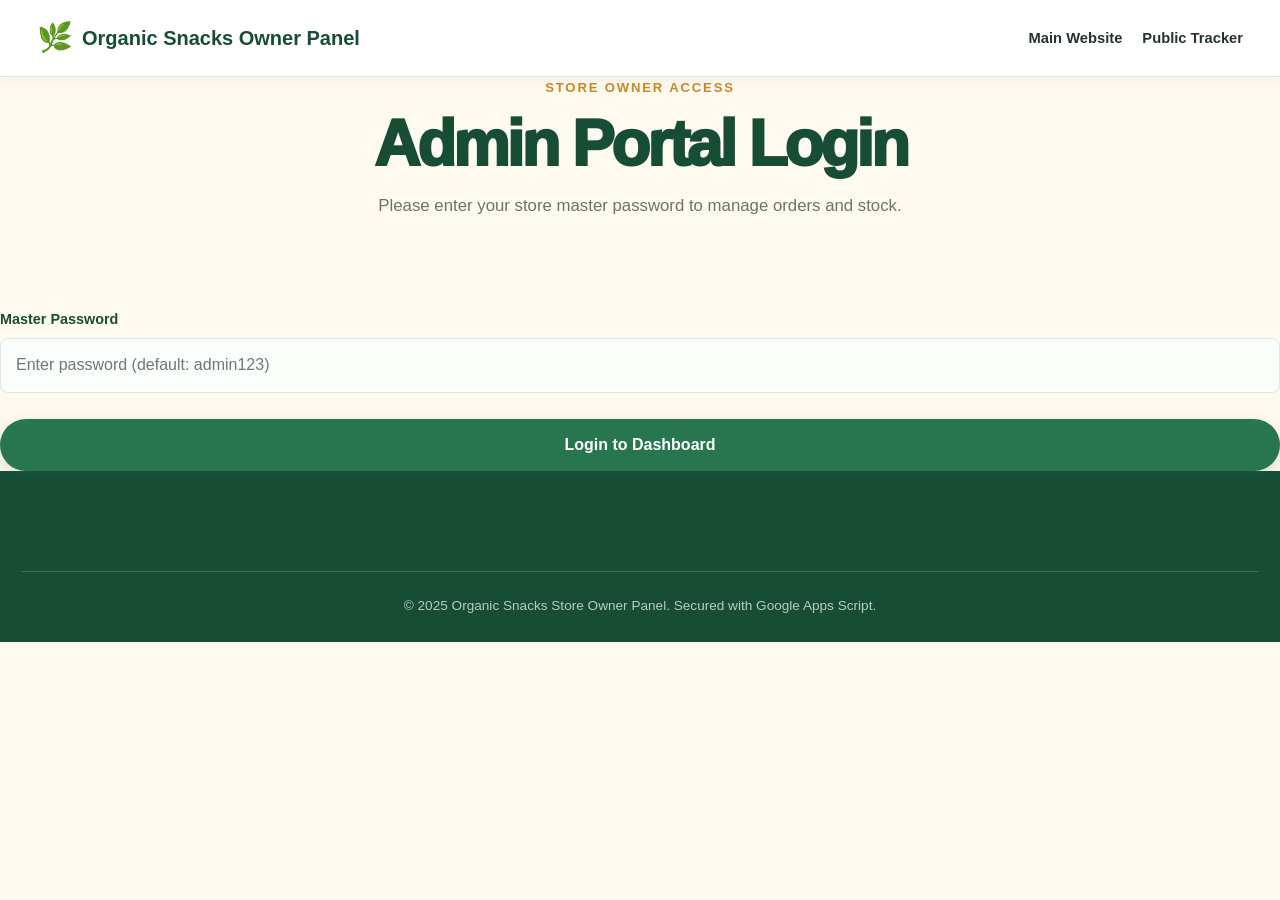
==== admin.html @ a9b4e0d1 "Create admin.html" ====
<!DOCTYPE html>
<html lang="en">

<head>
  <meta charset="UTF-8">
  <meta name="viewport" content="width=device-width, initial-scale=1.0">
  <title>Store Owner Dashboard - Organic Snacks Store</title>
  <link rel="stylesheet" href="style.css?v=6">
</head>

<body>

  <!-- HEADER -->
  <header class="site-header">
    <nav class="navbar">
      <a class="brand" href="index.html">
        <span class="brand-icon">🌿</span>
        <span>Organic Snacks Owner Panel</span>
      </a>

      <button id="menu-button" class="menu-button" type="button" aria-label="Open menu">
        ☰
      </button>

      <div id="nav-links" class="nav-links">
        <a href="index.html">Main Website</a>
        <a href="order-status.html">Public Tracker</a>
        <button id="admin-logout-button" class="clear-cart-button" style="display:none;">Logout</button>
      </div>
    </nav>
  </header>

  <main class="admin-page">

    <!-- LOGIN CARD -->
    <section id="admin-login-section" class="admin-login-card">
      <div class="cart-heading">
        <p class="eyebrow">STORE OWNER ACCESS</p>
        <h1>Admin Portal Login</h1>
        <p>Please enter your store master password to manage orders and stock.</p>
      </div>

      <p id="admin-login-message" class="product-message" aria-live="polite"></p>

      <form id="admin-login-form" class="admin-form">
        <div class="form-group">
          <label for="admin-password-input">Master Password</label>
          <input id="admin-password-input" type="password" placeholder="Enter password (default: admin123)" required>
        </div>
        <button class="primary-button checkout-submit-button" type="submit">Login to Dashboard</button>
      </form>
    </section>

    <!-- DASHBOARD PANEL (HIDDEN BY DEFAULT) -->
    <section id="admin-dashboard-section" class="admin-dashboard-container" style="display:none;">

      <!-- STATS BAR -->
      <div class="admin-stats-grid">
        <div class="stat-card">
          <span class="stat-number" id="stat-total-orders">0</span>
          <span class="stat-label">Total Orders</span>
        </div>
        <div class="stat-card">
          <span class="stat-number" id="stat-pending-payments">0</span>
          <span class="stat-label">Pending Payments</span>
        </div>
        <div class="stat-card">
          <span class="stat-number" id="stat-total-products">0</span>
          <span class="stat-label">Active Products</span>
        </div>
      </div>

      <!-- DASHBOARD TABS -->
      <div class="admin-tab-bar">
        <button id="tab-orders-btn" class="admin-tab-btn active">📦 Order Management</button>
        <button id="tab-inventory-btn" class="admin-tab-btn">🧈 Inventory & Stock</button>
      </div>

      <!-- ORDERS TAB CONTENT -->
      <div id="tab-orders-content" class="admin-tab-content">
        <div class="admin-table-header">
          <h2>Customer Orders Folder</h2>
          <button id="refresh-orders-btn" class="secondary-button">🔄 Refresh Data</button>
        </div>

        <p id="admin-orders-message" class="product-message"></p>

        <div class="admin-table-wrapper">
          <table class="admin-table">
            <thead>
              <tr>
                <th>Date / Order ID</th>
                <th>Customer & Address</th>
                <th>Items Ordered</th>
                <th>Total</th>
                <th>Payment Status</th>
                <th>Order Status</th>
                <th>Tracking #</th>
                <th>Action</th>
              </tr>
            </thead>
            <tbody id="admin-orders-tbody">
              <!-- Order rows populated by admin.js -->
            </tbody>
          </table>
        </div>
      </div>

      <!-- INVENTORY TAB CONTENT -->
      <div id="tab-inventory-content" class="admin-tab-content" style="display:none;">
        <div class="admin-table-header">
          <h2>Product Inventory Stock Control</h2>
        </div>

        <p id="admin-stock-message" class="product-message"></p>

        <div class="admin-table-wrapper">
          <table class="admin-table">
            <thead>
              <tr>
                <th>ID</th>
                <th>Product Name</th>
                <th>Category</th>
                <th>Price</th>
                <th>Fat / Oil Used</th>
                <th>Current Stock</th>
                <th>Update Stock</th>
              </tr>
            </thead>
            <tbody id="admin-stock-tbody">
              <!-- Stock rows populated by admin.js -->
            </tbody>
          </table>
        </div>
      </div>

    </section>

  </main>

  <footer class="site-footer">
    <div class="footer-bottom">
      <p>© 2025 Organic Snacks Store Owner Panel. Secured with Google Apps Script.</p>
    </div>
  </footer>

  <script src="admin.js?v=1"></script>
</body>

</html>
---- style.css ----
/* ==================================================
   ORGANIC SNACKS STORE
   Main Website Styles
================================================== */


/* ==================================================
   1. DESIGN VARIABLES
================================================== */

:root {
  --green-dark: #174d35;
  --green: #28764f;
  --green-medium: #4f956d;
  --green-light: #eaf6ee;

  --cream: #fffaf0;
  --cream-dark: #f4ead8;

  --brown: #654321;
  --gold: #c68a27;
  --gold-light: #fff4d6;

  --text: #26332b;
  --muted: #68756d;

  --white: #ffffff;
  --black: #17221b;

  --red: #a83e32;
  --red-light: #fff0ee;

  --border: #dce7df;
  --shadow: 0 10px 30px rgba(25, 70, 45, 0.09);

  --radius-small: 8px;
  --radius-medium: 14px;
  --radius-large: 22px;
}


/* ==================================================
   2. RESET AND BASIC STYLES
================================================== */

* {
  box-sizing: border-box;
}

html {
  scroll-behavior: smooth;
}

body {
  margin: 0;
  color: var(--text);
  background: var(--cream);
  font-family: Arial, Helvetica, sans-serif;
  line-height: 1.65;
}

img {
  display: block;
  max-width: 100%;
}

a {
  color: var(--green);
  text-decoration: none;
}

a:hover {
  color: var(--green-dark);
  text-decoration: underline;
}

button,
input,
select {
  font: inherit;
}

button {
  cursor: pointer;
}


/* ==================================================
   3. HEADER AND NAVIGATION
================================================== */

.site-header {
  position: sticky;
  top: 0;
  z-index: 1000;
  background: var(--white);
  border-bottom: 1px solid var(--border);
  box-shadow: 0 3px 15px rgba(25, 70, 45, 0.06);
}

.navbar {
  display: flex;
  align-items: center;
  justify-content: space-between;
  gap: 25px;

  max-width: 1250px;
  min-height: 76px;
  margin: 0 auto;
  padding: 12px 22px;
}

.brand {
  display: flex;
  align-items: center;
  gap: 9px;

  color: var(--green-dark);
  font-size: 1.25rem;
  font-weight: 800;
  white-space: nowrap;
}

.brand:hover {
  color: var(--green);
  text-decoration: none;
}

.brand-icon {
  font-size: 1.8rem;
}

.nav-links {
  display: flex;
  align-items: center;
  justify-content: flex-end;
  gap: 20px;
}

.nav-links a {
  color: var(--text);
  font-size: 0.92rem;
  font-weight: 600;
}

.nav-links a:hover {
  color: var(--green);
  text-decoration: none;
}

.menu-button {
  display: none;
  padding: 7px 12px;
  color: var(--green-dark);
  background: var(--green-light);
  border: 1px solid var(--border);
  border-radius: var(--radius-small);
  font-size: 1.4rem;
}


/* ==================================================
   4. HERO SECTION
================================================== */

.hero-section {
  display: grid;
  grid-template-columns: minmax(0, 1.1fr) minmax(300px, 0.9fr);
  align-items: center;
  gap: 50px;

  max-width: 1250px;
  min-height: 570px;
  margin: 0 auto;
  padding: 75px 22px;

  background:
    radial-gradient(
      circle at 90% 10%,
      rgba(198, 138, 39, 0.13),
      transparent 30%
    );
}

.hero-content {
  max-width: 650px;
}

.eyebrow {
  margin: 0 0 12px;
  color: var(--gold);
  font-size: 0.82rem;
  font-weight: 800;
  letter-spacing: 0.14em;
}

.hero-section h1 {
  margin: 0 0 22px;
  color: var(--green-dark);
  font-size: clamp(2.7rem, 6vw, 5.3rem);
  line-height: 1.04;
}

.hero-text {
  max-width: 600px;
  margin: 0 0 28px;
  color: var(--muted);
  font-size: 1.12rem;
}

.hero-buttons {
  display: flex;
  flex-wrap: wrap;
  gap: 12px;
}

.primary-button,
.secondary-button {
  display: inline-block;
  padding: 12px 20px;
  border-radius: 30px;
  font-weight: 700;
  text-decoration: none;
  transition: 0.2s ease;
}

.primary-button {
  color: var(--white);
  background: var(--green);
  box-shadow: 0 5px 15px rgba(40, 118, 79, 0.2);
}

.primary-button:hover {
  color: var(--white);
  background: var(--green-dark);
  text-decoration: none;
  transform: translateY(-2px);
}

.secondary-button {
  color: var(--green-dark);
  background: var(--white);
  border: 1px solid var(--green);
}

.secondary-button:hover {
  color: var(--white);
  background: var(--green);
  text-decoration: none;
}

.hero-image-wrapper {
  position: relative;
}

.hero-image-wrapper::before {
  position: absolute;
  top: -18px;
  right: -18px;
  bottom: 18px;
  left: 18px;
  z-index: 0;

  content: "";
  border: 2px solid var(--gold);
  border-radius: var(--radius-large);
}

.hero-image {
  position: relative;
  z-index: 1;

  width: 100%;
  min-height: 390px;
  object-fit: cover;
  border-radius: var(--radius-large);
  box-shadow: var(--shadow);
}


/* ==================================================
   5. TRUST SECTION
================================================== */

.trust-section {
  display: grid;
  grid-template-columns: repeat(4, 1fr);
  gap: 1px;

  max-width: 1250px;
  margin: 0 auto 25px;
  padding: 0 22px;
}

.trust-item {
  padding: 24px 18px;
  background: var(--white);
  text-align: center;
  border: 1px solid var(--border);
}

.trust-item:first-child {
  border-radius: var(--radius-medium) 0 0 var(--radius-medium);
}

.trust-item:last-child {
  border-radius: 0 var(--radius-medium) var(--radius-medium) 0;
}

.trust-icon {
  display: block;
  margin-bottom: 8px;
  font-size: 2rem;
}

.trust-item h3 {
  margin: 0 0 7px;
  color: var(--green-dark);
  font-size: 1rem;
}

.trust-item p {
  margin: 0;
  color: var(--muted);
  font-size: 0.88rem;
}


/* ==================================================
   6. GENERAL SECTIONS
================================================== */

.page-section {
  max-width: 1250px;
  margin: 0 auto;
  padding: 78px 22px;
}

.section-heading {
  max-width: 760px;
  margin: 0 auto 35px;
  text-align: center;
}

.section-heading h2,
.preparation-content h2,
.special-order-content h2 {
  margin: 0 0 15px;
  color: var(--green-dark);
  font-size: clamp(2rem, 4vw, 3.2rem);
  line-height: 1.15;
}

.section-heading p:not(.eyebrow) {
  margin: 0;
  color: var(--muted);
}


/* ==================================================
   7. PRODUCT TOOLBAR
================================================== */

.product-toolbar {
  display: grid;
  grid-template-columns: auto minmax(200px, 1fr) auto minmax(170px, 220px);
  align-items: center;
  gap: 12px;

  margin-bottom: 22px;
  padding: 18px;
  background: var(--green-light);
  border: 1px solid var(--border);
  border-radius: var(--radius-medium);
}

.search-label,
.filter-label {
  color: var(--green-dark);
  font-size: 0.9rem;
  font-weight: 700;
}

.search-input,
.category-filter {
  width: 100%;
  padding: 11px 13px;
  color: var(--text);
  background: var(--white);
  border: 1px solid var(--border);
  border-radius: var(--radius-small);
  outline: none;
}

.search-input:focus,
.category-filter:focus {
  border-color: var(--green);
  box-shadow: 0 0 0 3px rgba(40, 118, 79, 0.12);
}

.product-message {
  min-height: 28px;
  margin: 18px 0;
  color: var(--muted);
  text-align: center;
  font-size: 0.95rem;
}


/* ==================================================
   8. PRODUCT GRID AND CARDS
================================================== */

.product-grid {
  display: grid;
  grid-template-columns: repeat(3, minmax(0, 1fr));
  gap: 24px;
}

.product-card {
  overflow: hidden;
  background: var(--white);
  border: 1px solid var(--border);
  border-radius: var(--radius-medium);
  box-shadow: var(--shadow);
  transition: transform 0.2s ease, box-shadow 0.2s ease;
}

.product-card:hover {
  box-shadow: 0 15px 35px rgba(25, 70, 45, 0.14);
  transform: translateY(-4px);
}

.product-image {
  width: 100%;
  height: 220px;
  object-fit: cover;
  background: var(--green-light);
}

.product-card-content {
  padding: 20px;
}

.product-category {
  display: inline-block;
  margin-bottom: 7px;
  color: var(--gold);
  font-size: 0.78rem;
  font-weight: 800;
  letter-spacing: 0.08em;
  text-transform: uppercase;
}

.product-card h3 {
  margin: 0 0 10px;
  color: var(--green-dark);
  font-size: 1.35rem;
  line-height: 1.2;
}

.product-description {
  min-height: 48px;
  margin: 0 0 15px;
  color: var(--muted);
  font-size: 0.92rem;
}

.product-information {
  padding: 13px;
  background: #f8fcf9;
  border: 1px solid var(--border);
  border-radius: var(--radius-small);
}

.product-information p {
  margin: 7px 0;
  color: var(--muted);
  font-size: 0.84rem;
}

.product-information strong {
  color: var(--green-dark);
}

.product-meta {
  display: flex;
  align-items: center;
  justify-content: space-between;
  gap: 15px;

  margin: 18px 0 12px;
  color: var(--muted);
}

.product-meta strong {
  color: var(--green-dark);
  font-size: 1.25rem;
}

.availability,
.special-order-label {
  display: inline-block;
  margin: 3px 4px 3px 0;
  padding: 6px 10px;
  border-radius: 30px;
  font-size: 0.78rem;
  font-weight: 700;
}

.availability-in {
  color: #17653a;
  background: #e5f6ea;
}

.availability-limited {
  color: #805b00;
  background: #fff1c8;
}

.availability-out {
  color: #8d2c25;
  background: #ffe2df;
}

.availability-special {
  color: #5f3a89;
  background: #eee4fb;
}

.special-order-label {
  color: #5f3a89;
  background: #eee4fb;
}

.details-button {
  display: block;
  width: 100%;
  margin-top: 15px;
  padding: 11px 15px;
  color: var(--white);
  background: var(--green);
  border: 0;
  border-radius: var(--radius-small);
  font-weight: 700;
  transition: background 0.2s ease;
}

.details-button:hover {
  background: var(--green-dark);
}


/* ==================================================
   9. ORGANIC INFORMATION SECTION
================================================== */

.information-section {
  background: var(--green-light);
  border-radius: var(--radius-large);
}

.information-grid {
  display: grid;
  grid-template-columns: repeat(4, 1fr);
  gap: 18px;
}

.information-card {
  padding: 25px 20px;
  background: var(--white);
  border: 1px solid var(--border);
  border-radius: var(--radius-medium);
}

.information-icon {
  display: block;
  margin-bottom: 12px;
  font-size: 2rem;
}

.information-card h3 {
  margin: 0 0 10px;
  color: var(--green-dark);
  font-size: 1.1rem;
}

.information-card p {
  margin: 0;
  color: var(--muted);
  font-size: 0.92rem;
}

.important-note {
  margin-top: 25px;
  padding: 16px 18px;
  color: #654b10;
  background: var(--gold-light);
  border-left: 5px solid var(--gold);
  border-radius: var(--radius-small);
  font-size: 0.92rem;
}


/* ==================================================
   10. PREPARATION SECTION
================================================== */

.preparation-section {
  display: grid;
  grid-template-columns: 1fr 1fr;
  align-items: center;
  gap: 50px;
}

.preparation-content {
  max-width: 580px;
}

.preparation-content > p:not(.eyebrow) {
  margin: 0 0 25px;
  color: var(--muted);
}

.preparation-list {
  padding: 10px 0;
}

.preparation-item {
  display: flex;
  align-items: center;
  gap: 18px;

  padding: 17px 0;
  border-bottom: 1px solid var(--border);
}

.preparation-item:first-child {
  border-top: 1px solid var(--border);
}

.preparation-item span {
  display: grid;
  width: 42px;
  height: 42px;
  place-items: center;
  color: var(--white);
  background: var(--green);
  border-radius: 50%;
  font-weight: 800;
}

.preparation-item p {
  margin: 0;
  color: var(--muted);
}


/* ==================================================
   11. CONTENT PLACEHOLDER
================================================== */

.content-placeholder {
  max-width: 700px;
  margin: 0 auto;
  padding: 50px 25px;
  background: var(--white);
  border: 2px dashed var(--border);
  border-radius: var(--radius-medium);
  text-align: center;
}

.placeholder-icon {
  display: block;
  margin-bottom: 12px;
  color: var(--gold);
  font-size: 3rem;
}

.content-placeholder h3 {
  margin: 0 0 8px;
  color: var(--green-dark);
}

.content-placeholder p {
  margin: 0;
  color: var(--muted);
}


/* ==================================================
   12. ARTICLE SECTION
================================================== */

.article-grid {
  display: grid;
  grid-template-columns: repeat(3, 1fr);
  gap: 20px;
}

.article-card {
  position: relative;
  padding: 25px;
  background: var(--white);
  border: 1px solid var(--border);
  border-radius: var(--radius-medium);
  box-shadow: var(--shadow);
}

.article-number {
  display: block;
  margin-bottom: 15px;
  color: var(--gold);
  font-size: 1.8rem;
  font-weight: 800;
}

.article-card h3 {
  margin: 0 0 12px;
  color: var(--green-dark);
  font-size: 1.2rem;
}

.article-card p {
  min-height: 80px;
  margin: 0 0 15px;
  color: var(--muted);
  font-size: 0.92rem;
}

.article-card a {
  font-weight: 700;
}


/* ==================================================
   13. SPECIAL ORDER SECTION
================================================== */

.special-order-section {
  display: grid;
  grid-template-columns: 1fr 0.9fr;
  align-items: center;
  gap: 45px;

  color: var(--white);
  background: var(--green-dark);
  border-radius: var(--radius-large);
}

.special-order-section .eyebrow {
  color: #f0c96c;
}

.special-order-content h2 {
  color: var(--white);
}

.special-order-content p:not(.eyebrow) {
  margin: 0 0 25px;
  color: rgba(255, 255, 255, 0.82);
}

.special-order-content .primary-button {
  color: var(--green-dark);
  background: var(--white);
}

.special-order-content .primary-button:hover {
  color: var(--white);
  background: var(--green);
}

.special-order-box {
  padding: 20px;
  background: rgba(255, 255, 255, 0.08);
  border: 1px solid rgba(255, 255, 255, 0.2);
  border-radius: var(--radius-medium);
}

.special-order-row {
  display: flex;
  justify-content: space-between;
  gap: 20px;

  padding: 15px 0;
  border-bottom: 1px solid rgba(255, 255, 255, 0.18);
}

.special-order-row:last-child {
  border-bottom: 0;
}

.special-order-row strong {
  color: #f0c96c;
}

.special-order-row span {
  color: rgba(255, 255, 255, 0.85);
  text-align: right;
}


/* ==================================================
   14. CONTACT SECTION
================================================== */

.contact-grid {
  display: grid;
  grid-template-columns: repeat(4, 1fr);
  gap: 18px;
}

.contact-card {
  padding: 25px 18px;
  background: var(--white);
  border: 1px solid var(--border);
  border-radius: var(--radius-medium);
  text-align: center;
}

.contact-icon {
  display: block;
  margin-bottom: 10px;
  font-size: 2rem;
}

.contact-card h3 {
  margin: 0 0 8px;
  color: var(--green-dark);
}

.contact-card p {
  margin: 0;
  color: var(--muted);
  font-size: 0.92rem;
}

.contact-card a {
  font-weight: 700;
}


/* ==================================================
   15. FOOTER
================================================== */

.site-footer {
  padding: 55px 22px 20px;
  color: white;
  background: var(--green-dark);
}

.footer-content {
  display: grid;
  grid-template-columns: 1.5fr 1fr 1fr;
  gap: 45px;

  max-width: 1250px;
  margin: 0 auto;
}

.footer-brand h2 {
  margin: 0 0 10px;
  color: var(--white);
}

.footer-brand p {
  margin: 0;
  color: rgba(255, 255, 255, 0.75);
}

.footer-links {
  display: flex;
  flex-direction: column;
  gap: 7px;
}

.footer-links h3 {
  margin: 0 0 7px;
  color: #f0c96c;
  font-size: 1rem;
}

.footer-links a {
  color: rgba(255, 255, 255, 0.78);
  font-size: 0.9rem;
}

.footer-links a:hover {
  color: var(--white);
}

.footer-bottom {
  max-width: 1250px;
  margin: 45px auto 0;
  padding-top: 18px;
  border-top: 1px solid rgba(255, 255, 255, 0.18);
  text-align: center;
}

.footer-bottom p {
  margin: 5px 0;
  color: rgba(255, 255, 255, 0.7);
  font-size: 0.85rem;
}


/* ==================================================
   16. TABLET RESPONSIVE DESIGN
================================================== */

@media (max-width: 1050px) {
  .nav-links {
    gap: 13px;
  }

  .nav-links a {
    font-size: 0.84rem;
  }

  .product-grid {
    grid-template-columns: repeat(2, minmax(0, 1fr));
  }

  .information-grid {
    grid-template-columns: repeat(2, 1fr);
  }

  .contact-grid {
    grid-template-columns: repeat(2, 1fr);
  }
}


/* ==================================================
   17. MOBILE RESPONSIVE DESIGN
================================================== */

@media (max-width: 760px) {
  .site-header {
    position: relative;
  }

  .navbar {
    min-height: 68px;
    padding: 10px 18px;
  }

  .menu-button {
    display: block;
  }

  .nav-links {
    display: none;
    position: absolute;
    top: 68px;
    right: 0;
    left: 0;

    flex-direction: column;
    align-items: stretch;
    gap: 0;

    padding: 10px 18px 18px;
    background: var(--white);
    border-bottom: 1px solid var(--border);
    box-shadow: var(--shadow);
  }

  .nav-links.nav-open {
    display: flex;
  }

  .nav-links a {
    padding: 12px 5px;
    border-bottom: 1px solid var(--border);
    font-size: 0.95rem;
  }

  .nav-links a:last-child {
    border-bottom: 0;
  }

  .hero-section {
    grid-template-columns: 1fr;
    gap: 35px;
    min-height: auto;
    padding: 60px 20px;
  }

  .hero-section h1 {
    font-size: clamp(2.5rem, 12vw, 4rem);
  }

  .hero-text {
    font-size: 1rem;
  }

  .hero-image {
    min-height: 280px;
  }

  .trust-section {
    grid-template-columns: repeat(2, 1fr);
    gap: 8px;
    padding: 0 15px;
  }

  .trust-item {
    border-radius: var(--radius-medium);
  }

  .product-toolbar {
    grid-template-columns: 1fr;
    align-items: stretch;
  }

  .product-grid {
    grid-template-columns: 1fr;
  }

  .page-section {
    padding: 58px 18px;
  }

  .information-grid,
  .article-grid,
  .contact-grid {
    grid-template-columns: 1fr;
  }

  .preparation-section,
  .special-order-section {
    grid-template-columns: 1fr;
    gap: 30px;
    padding: 55px 22px;
  }

  .article-card p {
    min-height: auto;
  }

  .footer-content {
    grid-template-columns: 1fr;
    gap: 30px;
  }
}


/* ==================================================
   18. SMALL MOBILE DEVICES
================================================== */

@media (max-width: 430px) {
  .brand {
    font-size: 1.05rem;
  }

  .brand-icon {
    font-size: 1.5rem;
  }

  .hero-buttons {
    flex-direction: column;
    align-items: stretch;
  }

  .primary-button,
  .secondary-button {
    text-align: center;
  }

  .trust-section {
    grid-template-columns: 1fr;
  }

  .trust-item:first-child,
  .trust-item:last-child {
    border-radius: var(--radius-medium);
  }

  .special-order-row {
    flex-direction: column;
    gap: 4px;
  }

  .special-order-row span {
    text-align: left;
  }
}
.article-card .details-button {
  display: inline-flex;
  width: auto;
  margin-top: 14px;
  padding: 10px 17px;
  text-decoration: none;
}

.article-summary {
  margin-bottom: 10px;
  color: var(--muted);
  font-weight: 600;
}

.article-short-content {
  margin: 0 0 15px;
  color: var(--muted);
  font-size: 0.9rem;
}

.article-url-missing {
  display: inline-block;
  margin-top: 12px;
  padding: 8px 12px;
  color: #805600;
  background: #fff0bd;
  border-radius: 18px;
  font-size: 0.8rem;
  font-weight: 700;
}

.article-image-placeholder {
  display: grid;
  width: 100%;
  height: 170px;
  margin-bottom: 16px;
  place-items: center;
  background: var(--green-light);
  border-radius: 14px;
  font-size: 3rem;
}
/* ==================================================
   STAGE 10 - PRODUCT DETAIL PAGE
================================================== */

.product-detail-page {
  max-width: 1280px;
  min-height: 70vh;
  margin: 0 auto;
  padding: 45px 24px 80px;
}

.product-detail-back {
  display: inline-flex;
  align-items: center;
  gap: 7px;
  margin-bottom: 28px;
  padding: 10px 16px;
  color: var(--green-dark);
  background: var(--green-light);
  border: 1px solid var(--border);
  border-radius: 25px;
  font-weight: 800;
  transition: 0.2s ease;
}

.product-detail-back:hover {
  color: var(--white);
  background: var(--green);
  text-decoration: none;
  transform: translateX(-3px);
}

.product-detail-layout {
  display: grid;
  grid-template-columns: minmax(0, 0.95fr) minmax(0, 1.05fr);
  align-items: start;
  gap: 50px;

  margin-bottom: 35px;
  padding: 32px;
  background:
    radial-gradient(
      circle at 5% 5%,
      rgba(255, 214, 107, 0.2),
      transparent 25%
    ),
    var(--white);
  border: 1px solid var(--border);
  border-radius: var(--radius-large);
  box-shadow: var(--shadow-large);
}

.product-detail-image-column {
  position: sticky;
  top: 100px;
}

.product-detail-image {
  width: 100%;
  height: 480px;
  object-fit: cover;
  background: var(--green-light);
  border: 8px solid var(--white);
  border-radius: var(--radius-large);
  box-shadow: var(--shadow-large);
}

.product-id-label {
  margin: 14px 0 0;
  color: var(--muted);
  text-align: center;
  font-size: 0.84rem;
  font-weight: 700;
}

.product-detail-content {
  padding: 12px 4px;
}

.product-detail-category {
  display: inline-block;
  margin-bottom: 12px;
  padding: 7px 13px;
  color: var(--green);
  background: var(--green-light);
  border-radius: 25px;
  font-size: 0.78rem;
  font-weight: 900;
  letter-spacing: 0.1em;
  text-transform: uppercase;
}

.product-detail-title {
  margin: 0 0 16px;
  color: var(--green-dark);
  font-size: clamp(2.2rem, 5vw, 4rem);
  font-weight: 950;
  letter-spacing: -0.05em;
  line-height: 1.05;
}

.product-detail-description {
  margin: 0 0 24px;
  color: var(--muted);
  font-size: 1.08rem;
  line-height: 1.8;
}

.product-detail-price-row {
  display: flex;
  align-items: center;
  gap: 18px;
  margin-bottom: 17px;
}

.product-detail-price {
  color: var(--green-dark);
  font-size: 2rem;
  font-weight: 950;
}

.product-detail-weight {
  padding: 7px 12px;
  color: var(--brown);
  background: var(--cream-dark);
  border-radius: 20px;
  font-weight: 800;
}

.product-detail-status-row {
  display: flex;
  flex-wrap: wrap;
  gap: 7px;
  margin-bottom: 25px;
}

.product-detail-information {
  display: grid;
  grid-template-columns: 1fr 1fr;
  gap: 14px;
  margin-top: 20px;
}

.detail-information-block {
  padding: 18px;
  background: var(--green-soft);
  border: 1px solid var(--border);
  border-radius: var(--radius-medium);
}

.detail-information-block h2 {
  margin: 0 0 8px;
  padding: 0;
  color: var(--green-dark);
  border: 0;
  font-size: 1rem;
  letter-spacing: 0;
}

.detail-information-block p {
  margin: 0;
  color: var(--muted);
  font-size: 0.92rem;
  line-height: 1.65;
}

.special-order-notice {
  margin-top: 20px;
  padding: 18px 20px;
  color: #694b0b;
  background: #fff5cf;
  border-left: 5px solid var(--yellow);
  border-radius: var(--radius-small);
}

.special-order-notice strong {
  color: #805900;
  font-size: 1.05rem;
}

.special-order-notice p {
  margin: 6px 0 0;
  font-size: 0.92rem;
}

.product-detail-actions {
  display: flex;
  flex-wrap: wrap;
  gap: 12px;
  margin-top: 28px;
}

.product-detail-actions .primary-button,
.product-detail-actions .secondary-button {
  min-width: 150px;
  text-align: center;
}


/* Product video and related-product sections */

.product-detail-section {
  margin-bottom: 30px;
  padding: 32px;
  background: var(--white);
  border: 1px solid var(--border);
  border-radius: var(--radius-large);
  box-shadow: var(--shadow-small);
}

.product-detail-section h2 {
  margin: 0 0 22px;
  color: var(--green-dark);
  font-size: clamp(1.7rem, 3vw, 2.5rem);
}

.product-detail-video {
  max-width: 900px;
  margin: 0 auto;
}

.product-video-frame {
  overflow: hidden;
  aspect-ratio: 16 / 9;
  background: var(--green-light);
  border-radius: var(--radius-medium);
  box-shadow: var(--shadow-small);
}

.product-video-frame iframe {
  display: block;
  width: 100%;
  height: 100%;
  border: 0;
}

.video-missing {
  display: grid;
  min-height: 180px;
  place-items: center;
  color: var(--green-dark);
  background: var(--green-light);
  border: 2px dashed var(--green);
  border-radius: var(--radius-medium);
  font-weight: 800;
}

.related-product-card {
  height: 100%;
}

.related-product-card .details-button {
  display: inline-flex;
  align-items: center;
  justify-content: center;
  text-decoration: none;
}

.related-product-card .details-button:hover {
  color: var(--white);
}


/* Product page responsive layout */

@media (max-width: 900px) {
  .product-detail-layout {
    grid-template-columns: 1fr;
    gap: 32px;
  }

  .product-detail-image-column {
    position: relative;
    top: auto;
  }

  .product-detail-image {
    height: 400px;
  }
}

@media (max-width: 650px) {
  .product-detail-page {
    padding: 28px 16px 60px;
  }

  .product-detail-layout,
  .product-detail-section {
    padding: 20px;
    border-radius: var(--radius-medium);
  }

  .product-detail-image {
    height: 290px;
    border-width: 5px;
  }

  .product-detail-title {
    font-size: 2.4rem;
  }

  .product-detail-description {
    font-size: 0.98rem;
  }

  .product-detail-information {
    grid-template-columns: 1fr;
  }

  .product-detail-price {
    font-size: 1.7rem;
  }

  .product-detail-actions {
    flex-direction: column;
  }

  .product-detail-actions .primary-button,
  .product-detail-actions .secondary-button {
    width: 100%;
  }
}
.product-card-actions {
  display: grid;
  grid-template-columns: 1fr 1fr;
  gap: 9px;
  margin-top: 15px;
}

.product-card-actions .details-button {
  display: inline-flex;
  align-items: center;
  justify-content: center;
  width: 100%;
  margin-top: 0;
  text-align: center;
}

.add-to-cart-button {
  width: 100%;
  min-height: 45px;
  padding: 10px 12px;
  color: var(--white);
  background: var(--orange);
  border: 0;
  border-radius: 25px;
  cursor: pointer;
  font-weight: 900;
}

.add-to-cart-button:hover {
  background: #d86e12;
}

.add-to-cart-button:disabled {
  color: #777;
  background: #e4e4e4;
  cursor: not-allowed;
}

.cart-nav-link {
  display: inline-flex !important;
  align-items: center;
  gap: 6px;
}

.cart-count {
  display: inline-grid;
  min-width: 22px;
  height: 22px;
  padding: 0 5px;
  place-items: center;
  color: var(--white);
  background: var(--orange);
  border-radius: 50%;
  font-size: 0.72rem;
  font-weight: 900;
}

@media (max-width: 560px) {
  .product-card-actions {
    grid-template-columns: 1fr;
  }
}
/* ==================================================
   CART BUTTON VISIBILITY FIX
================================================== */

.product-card-actions {
  display: flex !important;
  align-items: stretch;
  gap: 10px;
  width: 100%;
  margin-top: 18px;
  opacity: 1 !important;
  visibility: visible !important;
}

.product-card-actions .details-button,
.product-card-actions .add-to-cart-button {
  display: inline-flex !important;
  align-items: center;
  justify-content: center;

  flex: 1 1 0;
  width: auto !important;
  min-height: 46px;
  margin: 0 !important;
  padding: 11px 12px;

  border-radius: 25px;
  opacity: 1 !important;
  visibility: visible !important;
  transform: none;
  text-align: center;
  font-size: 0.84rem;
  font-weight: 900;
}

/* View Product / View Information */

.product-card-actions .details-button {
  color: #ffffff !important;
  background: #218653 !important;
  border: 0 !important;
  text-decoration: none !important;
}

/* Add to Cart */

.product-card-actions .add-to-cart-button {
  color: #ffffff !important;
  background: #f28c28 !important;
  border: 0 !important;
  cursor: pointer !important;
}

/* Hover effects */

.product-card-actions .details-button:hover {
  color: #ffffff !important;
  background: #114b35 !important;
  transform: translateY(-2px);
}

.product-card-actions .add-to-cart-button:hover {
  color: #ffffff !important;
  background: #d86e12 !important;
  transform: translateY(-2px);
}

/* Only unavailable buttons should look disabled */

.product-card-actions .add-to-cart-button:disabled {
  color: #777777 !important;
  background: #e4e4e4 !important;
  cursor: not-allowed !important;
  opacity: 1 !important;
}

/* Mobile display */

@media (max-width: 560px) {
  .product-card-actions {
    display: flex !important;
    flex-direction: column !important;
    gap: 10px;
  }

  .product-card-actions .details-button,
  .product-card-actions .add-to-cart-button {
    display: flex !important;
    width: 100% !important;
    min-height: 48px;
  }
}
.product-card-actions {
  display: flex !important;
  align-items: stretch;
  gap: 10px;
  width: 100%;
  margin-top: 18px;
  opacity: 1 !important;
  visibility: visible !important;
}

.product-card-actions .details-button,
.product-card-actions .add-to-cart-button {
  display: inline-flex !important;
  align-items: center;
  justify-content: center;
  flex: 1 1 0;
  width: auto !important;
  min-height: 46px;
  margin: 0 !important;
  padding: 11px 12px;
  border-radius: 25px;
  opacity: 1 !important;
  visibility: visible !important;
  text-align: center;
  font-size: 0.84rem;
  font-weight: 900;
}

.product-card-actions .details-button {
  color: #ffffff !important;
  background: #218653 !important;
  text-decoration: none !important;
}

.product-card-actions .add-to-cart-button {
  color: #ffffff !important;
  background: #f28c28 !important;
  border: 0 !important;
  cursor: pointer !important;
}

.product-card-actions .add-to-cart-button:hover {
  background: #d86e12 !important;
}

.product-card-actions .add-to-cart-button:disabled {
  color: #777777 !important;
  background: #e4e4e4 !important;
  cursor: not-allowed !important;
}

@media (max-width: 560px) {
  .product-card-actions {
    flex-direction: column !important;
  }

  .product-card-actions .details-button,
  .product-card-actions .add-to-cart-button {
    width: 100% !important;
  }
}
/* ==================================================
   STAGE 11 - SHOPPING CART DESIGN
================================================== */

.cart-page {
  max-width: 1280px;
  min-height: 70vh;
  margin: 0 auto;
  padding: 45px 24px 90px;
}

.cart-heading {
  max-width: 760px;
  margin: 0 auto 42px;
  text-align: center;
}

.cart-heading h1 {
  margin: 0 0 14px;
  color: var(--green-dark);
  font-size: clamp(2.2rem, 5vw, 4rem);
  font-weight: 950;
  letter-spacing: -0.05em;
  line-height: 1.05;
}

.cart-heading p:not(.eyebrow) {
  margin: 0;
  color: var(--muted);
  font-size: 1.05rem;
}


/* Main two-column cart layout */

.cart-layout {
  display: grid;
  grid-template-columns: minmax(0, 1.55fr) minmax(300px, 0.75fr);
  align-items: start;
  gap: 28px;
}


/* Cart item section */

.cart-items-section {
  min-width: 0;
  padding: 26px;
  background:
    linear-gradient(
      135deg,
      #ffffff,
      #f8fdf9
    );
  border: 1px solid var(--border);
  border-radius: var(--radius-large);
  box-shadow: var(--shadow-small);
}

.cart-section-header {
  display: flex;
  align-items: center;
  justify-content: space-between;
  gap: 15px;
  margin-bottom: 18px;
  padding-bottom: 18px;
  border-bottom: 1px solid var(--border);
}

.cart-section-header h2 {
  margin: 0;
  color: var(--green-dark);
  font-size: 1.45rem;
}

.clear-cart-button {
  padding: 9px 14px;
  color: var(--red);
  background: var(--red-light);
  border: 1px solid #f0c5bf;
  border-radius: 22px;
  cursor: pointer;
  font-size: 0.82rem;
  font-weight: 800;
  transition: 0.2s ease;
}

.clear-cart-button:hover {
  color: var(--white);
  background: var(--red);
}


/* Cart items container */

.cart-items-container {
  display: flex;
  flex-direction: column;
  gap: 16px;
}


/* Individual cart item */

.cart-item {
  display: grid;
  grid-template-columns: 115px minmax(0, 1fr) auto;
  align-items: center;
  gap: 18px;

  padding: 16px;
  background: var(--white);
  border: 1px solid var(--border);
  border-radius: var(--radius-medium);
  box-shadow: 0 4px 15px rgba(17, 75, 53, 0.05);
  transition: 0.2s ease;
}

.cart-item:hover {
  border-color: var(--green);
  box-shadow: var(--shadow-small);
  transform: translateY(-2px);
}

.cart-item-image-wrapper {
  overflow: hidden;
  width: 115px;
  height: 105px;
  background: var(--green-light);
  border-radius: var(--radius-medium);
}

.cart-item-image {
  width: 100%;
  height: 100%;
  object-fit: cover;
}

.cart-item-details {
  min-width: 0;
}

.cart-item-details .product-category {
  margin-bottom: 5px;
  font-size: 0.7rem;
}

.cart-item-details h3 {
  overflow: hidden;
  margin: 0 0 5px;
  color: var(--green-dark);
  font-size: 1.08rem;
  line-height: 1.25;
  text-overflow: ellipsis;
}

.cart-item-weight {
  margin: 3px 0;
  color: var(--muted);
  font-size: 0.83rem;
}

.cart-item-price {
  margin: 5px 0 8px;
  color: var(--green-dark);
  font-size: 0.88rem;
  font-weight: 800;
}

.cart-item-details .availability {
  font-size: 0.7rem;
}


/* Quantity and item controls */

.cart-item-controls {
  display: flex;
  flex-direction: column;
  align-items: flex-end;
  gap: 10px;
  min-width: 125px;
}

.quantity-controls {
  display: inline-flex;
  align-items: center;
  overflow: hidden;
  background: var(--green-light);
  border: 1px solid var(--border);
  border-radius: 24px;
}

.quantity-button {
  display: grid;
  width: 34px;
  height: 34px;
  place-items: center;
  color: var(--green-dark);
  background: transparent;
  border: 0;
  cursor: pointer;
  font-size: 1.2rem;
  font-weight: 900;
}

.quantity-button:hover {
  color: var(--white);
  background: var(--green);
}

.quantity-value {
  min-width: 32px;
  color: var(--green-dark);
  text-align: center;
  font-weight: 900;
}

.cart-item-total {
  color: var(--green-dark);
  font-size: 1.1rem;
}

.remove-cart-button {
  padding: 5px 0;
  color: var(--red);
  background: transparent;
  border: 0;
  cursor: pointer;
  font-size: 0.78rem;
  font-weight: 800;
}

.remove-cart-button:hover {
  color: #7d211b;
  text-decoration: underline;
}


/* Empty cart */

.empty-cart {
  padding: 55px 20px;
  background: var(--green-soft);
  border: 2px dashed var(--border);
  border-radius: var(--radius-medium);
  text-align: center;
}

.empty-cart-icon {
  margin-bottom: 10px;
  font-size: 3.5rem;
}

.empty-cart h2 {
  margin: 0 0 8px;
  color: var(--green-dark);
}

.empty-cart p {
  margin: 0 0 22px;
  color: var(--muted);
}

.empty-cart .primary-button {
  display: inline-flex;
}


/* Order summary */

.cart-summary {
  position: sticky;
  top: 100px;
  padding: 27px;
  color: var(--text);
  background:
    radial-gradient(
      circle at 100% 0%,
      rgba(255, 214, 107, 0.22),
      transparent 35%
    ),
    var(--white);
  border: 1px solid var(--border);
  border-radius: var(--radius-large);
  box-shadow: var(--shadow-large);
}

.cart-summary h2 {
  margin: 0 0 22px;
  padding-bottom: 16px;
  color: var(--green-dark);
  border-bottom: 1px solid var(--border);
  font-size: 1.45rem;
}

.summary-row,
.summary-total {
  display: flex;
  align-items: center;
  justify-content: space-between;
  gap: 15px;
}

.summary-row {
  padding: 13px 0;
  color: var(--muted);
  border-bottom: 1px solid var(--border);
  font-size: 0.92rem;
}

.summary-row strong {
  color: var(--green-dark);
  text-align: right;
}

.summary-total {
  margin: 18px 0 20px;
  padding-top: 16px;
  color: var(--green-dark);
  border-top: 2px solid var(--green);
  font-size: 1.05rem;
  font-weight: 900;
}

.summary-total strong {
  font-size: 1.45rem;
}

.checkout-button {
  width: 100%;
  border: 0;
  cursor: pointer;
}

.checkout-button:disabled {
  color: #777;
  background: #e4e4e4;
  box-shadow: none;
  cursor: not-allowed;
  transform: none;
}

.cart-note {
  margin: 15px 0 0;
  color: var(--muted);
  font-size: 0.78rem;
  line-height: 1.5;
  text-align: center;
}


/* Cart count in navigation */

.cart-nav-link {
  display: inline-flex !important;
  align-items: center;
  gap: 6px;
}

.cart-count {
  display: inline-grid;
  min-width: 22px;
  height: 22px;
  padding: 0 5px;
  place-items: center;
  color: var(--white);
  background: var(--orange);
  border-radius: 50%;
  font-size: 0.72rem;
  font-weight: 900;
}


/* Tablet */

@media (max-width: 900px) {
  .cart-layout {
    grid-template-columns: 1fr;
  }

  .cart-summary {
    position: relative;
    top: auto;
  }
}


/* Mobile */

@media (max-width: 620px) {
  .cart-page {
    padding: 30px 15px 65px;
  }

  .cart-items-section,
  .cart-summary {
    padding: 20px;
    border-radius: var(--radius-medium);
  }

  .cart-section-header {
    align-items: flex-start;
    flex-direction: column;
  }

  .clear-cart-button {
    width: 100%;
  }

  .cart-item {
    grid-template-columns: 82px minmax(0, 1fr);
    align-items: start;
    gap: 13px;
    padding: 13px;
  }

  .cart-item-image-wrapper {
    width: 82px;
    height: 82px;
  }

  .cart-item-controls {
    grid-column: 1 / -1;
    flex-direction: row;
    align-items: center;
    justify-content: space-between;
    width: 100%;
    padding-top: 12px;
    border-top: 1px solid var(--border);
  }

  .cart-item-total {
    margin-left: auto;
  }

  .cart-heading h1 {
    font-size: 2.5rem;
  }
}


/* Small mobile */

@media (max-width: 400px) {
  .cart-item {
    grid-template-columns: 70px minmax(0, 1fr);
  }

  .cart-item-image-wrapper {
    width: 70px;
    height: 70px;
  }

  .cart-item-details h3 {
    font-size: 0.95rem;
  }

  .cart-item-controls {
    flex-wrap: wrap;
  }

  .cart-item-total {
    margin-left: 0;
  }
}
/* ==================================================
   STAGE 12 - CHECKOUT FORM DESIGN
================================================== */

.checkout-page {
  max-width: 1280px;
  min-height: 70vh;
  margin: 0 auto;
  padding: 45px 24px 90px;
}

.checkout-layout {
  display: grid;
  grid-template-columns: minmax(0, 1.25fr) minmax(300px, 0.75fr);
  align-items: start;
  gap: 28px;
}

.checkout-form-section,
.checkout-summary {
  padding: 30px;
  background: var(--white);
  border: 1px solid var(--border);
  border-radius: var(--radius-large);
  box-shadow: var(--shadow-small);
}

.checkout-form-section h2,
.checkout-summary h2 {
  margin: 0 0 25px;
  padding-bottom: 16px;
  color: var(--green-dark);
  border-bottom: 2px solid var(--green-light);
  font-size: 1.5rem;
}

.checkout-summary {
  position: sticky;
  top: 100px;
  background:
    radial-gradient(
      circle at 100% 0%,
      rgba(255, 214, 107, 0.25),
      transparent 35%
    ),
    var(--white);
  box-shadow: var(--shadow-large);
}

.checkout-form-section form {
  display: flex;
  flex-direction: column;
  gap: 4px;
}

.form-row {
  display: grid;
  grid-template-columns: 1fr 1fr;
  gap: 18px;
}

.form-group {
  display: flex;
  flex-direction: column;
  gap: 7px;
  margin-bottom: 18px;
}

.form-group label {
  color: var(--green-dark);
  font-size: 0.9rem;
  font-weight: 800;
}

.optional-label {
  margin-left: 5px;
  color: var(--muted);
  font-size: 0.78rem;
  font-weight: 500;
}

.form-group input,
.form-group textarea,
.form-group select {
  width: 100%;
  padding: 13px 15px;
  color: var(--text);
  background: #fbfffc;
  border: 1px solid var(--border);
  border-radius: var(--radius-small);
  outline: none;
  transition: border-color 0.2s ease, box-shadow 0.2s ease;
}

.form-group input {
  min-height: 48px;
}

.form-group textarea {
  min-height: 105px;
  resize: vertical;
}

.form-group input:focus,
.form-group textarea:focus,
.form-group select:focus {
  background: var(--white);
  border-color: var(--green);
  box-shadow: 0 0 0 4px rgba(33, 134, 83, 0.12);
}

.form-group input:invalid:not(:placeholder-shown),
.form-group textarea:invalid:not(:placeholder-shown) {
  border-color: #dc857c;
}

.checkout-submit-button {
  width: 100%;
  min-height: 52px;
  margin-top: 8px;
  border: 0;
  cursor: pointer;
  font-size: 1rem;
}

.checkout-submit-button:hover {
  transform: translateY(-2px);
}

.checkout-submit-button:disabled {
  color: #777;
  background: #e4e4e4;
  box-shadow: none;
  cursor: not-allowed;
  transform: none;
}

.checkout-items-container {
  display: flex;
  flex-direction: column;
  gap: 12px;
  margin-bottom: 20px;
}

.checkout-item {
  display: grid;
  grid-template-columns: 65px minmax(0, 1fr);
  align-items: center;
  gap: 12px;
  padding: 10px;
  background: var(--green-soft);
  border: 1px solid var(--border);
  border-radius: var(--radius-small);
}

.checkout-item-image {
  width: 65px;
  height: 60px;
  object-fit: cover;
  background: var(--green-light);
  border-radius: var(--radius-small);
}

.checkout-item-info {
  display: flex;
  min-width: 0;
  flex-direction: column;
  gap: 3px;
}

.checkout-item-info strong {
  overflow: hidden;
  color: var(--green-dark);
  font-size: 0.88rem;
  line-height: 1.25;
  text-overflow: ellipsis;
}

.checkout-item-info span {
  color: var(--muted);
  font-size: 0.8rem;
}

.checkout-summary .summary-row {
  display: flex;
  align-items: center;
  justify-content: space-between;
  gap: 15px;
  padding: 13px 0;
  color: var(--muted);
  border-bottom: 1px solid var(--border);
  font-size: 0.92rem;
}

.checkout-summary .summary-row strong {
  color: var(--green-dark);
}

.checkout-summary .summary-total {
  display: flex;
  align-items: center;
  justify-content: space-between;
  gap: 15px;
  margin: 18px 0 20px;
  padding-top: 16px;
  color: var(--green-dark);
  border-top: 2px solid var(--green);
  font-weight: 900;
}

.checkout-summary .summary-total strong {
  font-size: 1.45rem;
}

.checkout-summary .cart-note {
  margin: 15px 0 0;
  color: var(--muted);
  font-size: 0.78rem;
  line-height: 1.5;
  text-align: center;
}

#checkout-message {
  min-height: 28px;
  margin: -10px 0 20px;
  padding: 10px 12px;
  color: var(--green-dark);
  background: var(--green-soft);
  border-radius: var(--radius-small);
  font-size: 0.88rem;
  font-weight: 700;
}

#checkout-message:empty {
  display: none;
}

/* Tablet */

@media (max-width: 900px) {
  .checkout-layout {
    grid-template-columns: 1fr;
  }

  .checkout-summary {
    position: relative;
    top: auto;
  }
}

/* Mobile */

@media (max-width: 620px) {
  .checkout-page {
    padding: 30px 15px 65px;
  }

  .checkout-form-section,
  .checkout-summary {
    padding: 21px;
    border-radius: var(--radius-medium);
  }

  .form-row {
    grid-template-columns: 1fr;
    gap: 0;
  }

  .checkout-heading h1,
  .cart-heading h1 {
    font-size: 2.5rem;
  }

  .form-group input,
  .form-group textarea {
    font-size: 16px;
  }

  .checkout-item {
    grid-template-columns: 58px minmax(0, 1fr);
  }

  .checkout-item-image {
    width: 58px;
    height: 56px;
  }
}
/* ==================================================
   STAGE 13 - PAYMENT METHOD DESIGN
================================================== */

.payment-method-section {
  margin-top: 28px;
  padding: 24px;
  background: var(--green-soft);
  border: 1px solid var(--border);
  border-radius: var(--radius-medium);
}

.payment-method-section h2 {
  margin: 0 0 10px;
  color: var(--green-dark);
  border: 0;
  font-size: 1.45rem;
}

.payment-introduction {
  margin: 0 0 20px;
  color: var(--muted);
  font-size: 0.92rem;
}

.payment-options {
  display: grid;
  gap: 12px;
}

.payment-option {
  display: flex;
  align-items: flex-start;
  gap: 12px;
  padding: 15px;
  background: var(--white);
  border: 2px solid var(--border);
  border-radius: var(--radius-small);
  cursor: pointer;
  transition: 0.2s ease;
}

.payment-option:hover {
  border-color: var(--green);
  box-shadow: var(--shadow-small);
}

.payment-option:has(input:checked) {
  background: var(--green-light);
  border-color: var(--green);
}

.payment-option input {
  width: 18px;
  height: 18px;
  margin-top: 2px;
  accent-color: var(--green);
}

.payment-option-content {
  display: flex;
  flex-direction: column;
  gap: 3px;
}

.payment-option-content strong {
  color: var(--green-dark);
}

.payment-option-content small {
  color: var(--muted);
  font-size: 0.82rem;
}

.payment-instructions {
  margin-top: 18px;
  padding: 20px;
  background: var(--white);
  border: 1px solid var(--border);
  border-radius: var(--radius-small);
}

.payment-instructions h3 {
  margin: 0 0 8px;
  color: var(--green-dark);
}

.payment-instructions p {
  color: var(--muted);
  font-size: 0.9rem;
}

.upi-id {
  display: inline-block;
  padding: 10px 15px;
  color: var(--green-dark) !important;
  background: var(--yellow-light);
  border-radius: 20px;
  font-weight: 900;
}

.upi-qr-placeholder {
  display: grid;
  min-height: 160px;
  margin: 18px 0;
  padding: 20px;
  place-items: center;
  color: var(--green-dark);
  background:
    repeating-linear-gradient(
      45deg,
      #ffffff,
      #ffffff 8px,
      #f0f8f2 8px,
      #f0f8f2 16px
    );
  border: 2px dashed var(--green);
  border-radius: var(--radius-small);
  text-align: center;
}

.upi-qr-placeholder span {
  font-size: 3.5rem;
  font-weight: 900;
}

.upi-qr-placeholder p {
  margin: 5px 0 0;
}

.payment-method-section .form-group {
  margin-bottom: 0;
}
.order-success-box {
  padding: 35px 22px;
  color: var(--green-dark);
  background: var(--green-soft);
  border: 1px solid var(--border);
  border-radius: var(--radius-medium);
  text-align: center;
}

.order-success-icon {
  display: grid;
  width: 64px;
  height: 64px;
  margin: 0 auto 15px;
  place-items: center;
  color: var(--white);
  background: var(--green);
  border-radius: 50%;
  font-size: 2rem;
  font-weight: 900;
}

.order-success-box h2 {
  margin: 0 0 10px;
  color: var(--green-dark);
}

.order-success-details {
  max-width: 430px;
  margin: 22px auto;
  padding: 15px 18px;
  background: var(--white);
  border: 1px solid var(--border);
  border-radius: var(--radius-small);
  text-align: left;
}

.order-success-details p {
  margin: 8px 0;
  color: var(--muted);
}

.order-success-details strong {
  color: var(--green-dark);
}

.order-success-note {
  color: var(--muted);
  font-size: 0.88rem;
}
/* ==================================================
   STAGE 17 - ORDER TRACKING STYLES
================================================== */

.tracking-page {
  max-width: 1100px;
  margin: 0 auto;
  padding: 45px 24px 90px;
}

.tracking-layout {
  display: flex;
  flex-direction: column;
  gap: 30px;
}

.tracking-search-section,
.tracking-results-section {
  padding: 30px;
  background: var(--white);
  border: 1px solid var(--border);
  border-radius: var(--radius-large);
  box-shadow: var(--shadow-small);
}

.tracking-search-section h2,
.tracking-results-section h2 {
  margin: 0 0 20px;
  color: var(--green-dark);
}

.tracking-submit-button {
  width: 100%;
  margin-top: 10px;
}

/* TRACKING SUMMARY CARD */
.tracking-summary-card {
  display: flex;
  flex-direction: column;
  gap: 20px;
}

.tracking-header-row {
  display: flex;
  align-items: flex-start;
  justify-content: space-between;
  gap: 15px;
  padding-bottom: 15px;
  border-bottom: 1px solid var(--border);
}

.tracking-header-row h3 {
  margin: 2px 0 4px;
  color: var(--green-dark);
  font-size: 1.5rem;
}

.order-date-text {
  margin: 0;
  color: var(--muted);
  font-size: 0.88rem;
}

.status-badge {
  padding: 8px 14px;
  border-radius: 20px;
  font-size: 0.85rem;
  font-weight: 900;
}

/* VISUAL TIMELINE */
.tracking-timeline-wrapper {
  position: relative;
  margin: 25px 0 15px;
  padding: 0 10px;
}

.timeline-bar-bg {
  position: absolute;
  top: 18px;
  left: 30px;
  right: 30px;
  height: 6px;
  background: var(--border);
  border-radius: 4px;
  z-index: 1;
}

.timeline-bar-fill {
  height: 100%;
  background: var(--green);
  border-radius: 4px;
  transition: width 0.4s ease;
}

.timeline-steps {
  position: relative;
  z-index: 2;
  display: flex;
  justify-content: space-between;
}

.timeline-step {
  display: flex;
  flex-direction: column;
  align-items: center;
  gap: 8px;
}

.step-circle {
  display: grid;
  width: 38px;
  height: 38px;
  place-items: center;
  color: var(--muted);
  background: var(--white);
  border: 3px solid var(--border);
  border-radius: 50%;
  font-weight: 900;
  font-size: 0.9rem;
  transition: 0.3s ease;
}

.timeline-step.active .step-circle {
  color: var(--white);
  background: var(--green);
  border-color: var(--green);
}

.timeline-step span {
  color: var(--muted);
  font-size: 0.8rem;
  font-weight: 700;
}

.timeline-step.active span {
  color: var(--green-dark);
  font-weight: 900;
}

/* DATA GRID */
.tracking-data-grid {
  display: grid;
  grid-template-columns: repeat(2, 1fr);
  gap: 15px;
  padding: 18px;
  background: var(--green-soft);
  border: 1px solid var(--border);
  border-radius: var(--radius-small);
}

.tracking-data-item {
  display: flex;
  flex-direction: column;
  gap: 3px;
}

.tracking-data-item strong {
  color: var(--green-dark);
  font-size: 0.82rem;
}

.tracking-products-box {
  padding: 16px;
  background: var(--white);
  border: 1px solid var(--border);
  border-radius: var(--radius-small);
}

.tracking-products-box strong {
  color: var(--green-dark);
}

.tracking-products-box p {
  margin: 6px 0 0;
  color: var(--muted);
}

.tracking-total-row {
  display: flex;
  align-items: center;
  justify-content: space-between;
  padding-top: 15px;
  border-top: 2px solid var(--green);
  font-size: 1.1rem;
}

.tracking-total-row strong {
  color: var(--green-dark);
  font-size: 1.5rem;
}

@media (max-width: 600px) {
  .tracking-data-grid {
    grid-template-columns: 1fr;
  }
  .timeline-step span {
    font-size: 0.68rem;
  }
  .step-circle {
    width: 30px;
    height: 30px;
    font-size: 0.78rem;
  }
  .timeline-bar-bg {
    top: 14px;
  }
}
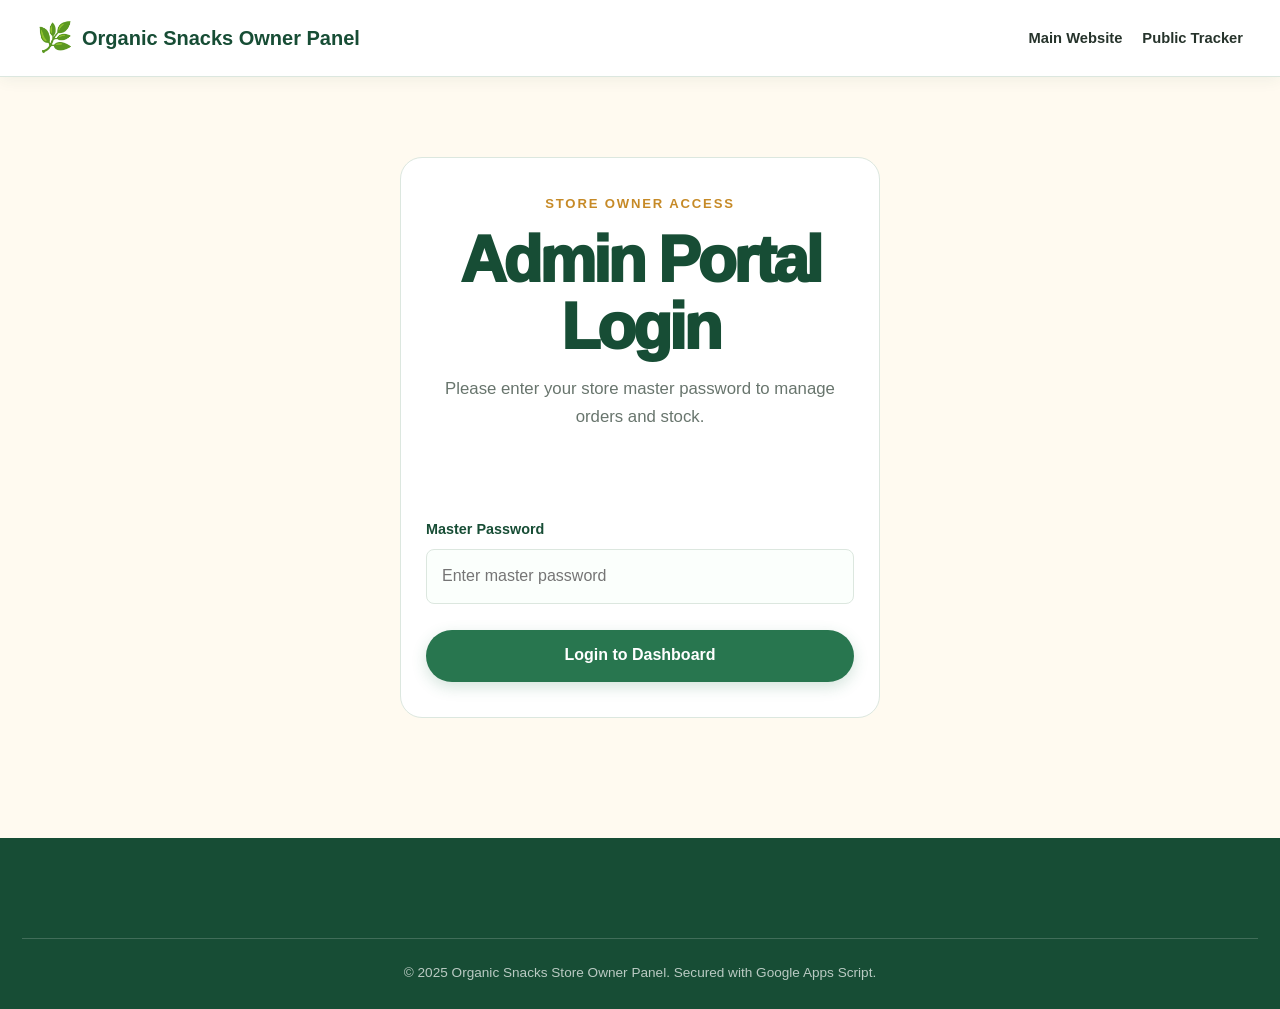
==== commit e9c4cde9: "Update admin.html" ====
--- a/admin.html
+++ b/admin.html
@@ -5,7 +5,7 @@
   <meta charset="UTF-8">
   <meta name="viewport" content="width=device-width, initial-scale=1.0">
   <title>Store Owner Dashboard - Organic Snacks Store</title>
-  <link rel="stylesheet" href="style.css?v=6">
+  <link rel="stylesheet" href="style.css?v=7">
 </head>
 
 <body>
@@ -45,7 +45,7 @@
       <form id="admin-login-form" class="admin-form">
         <div class="form-group">
           <label for="admin-password-input">Master Password</label>
-          <input id="admin-password-input" type="password" placeholder="Enter password (default: admin123)" required>
+          <input id="admin-password-input" type="password" placeholder="Enter master password" required>
         </div>
         <button class="primary-button checkout-submit-button" type="submit">Login to Dashboard</button>
       </form>
@@ -83,6 +83,36 @@
           <button id="refresh-orders-btn" class="secondary-button">🔄 Refresh Data</button>
         </div>
 
+        <!-- ORDER FILTERS TOOLBAR -->
+        <div class="product-toolbar" style="margin-bottom: 15px;">
+          <input 
+            id="admin-order-search" 
+            class="search-input" 
+            type="search" 
+            placeholder="Search Order ID, Name, Phone, Items..."
+          >
+
+          <select id="admin-order-status-filter" class="category-filter">
+            <option value="all">All Order Statuses</option>
+            <option value="Order Placed">Order Placed</option>
+            <option value="Payment Confirmed">Confirmed</option>
+            <option value="Preparing">Preparing</option>
+            <option value="Packed">Packed</option>
+            <option value="Shipped">Shipped</option>
+            <option value="Out for Delivery">Out for Delivery</option>
+            <option value="Delivered">Delivered</option>
+            <option value="Cancelled">Cancelled</option>
+          </select>
+
+          <select id="admin-payment-status-filter" class="category-filter">
+            <option value="all">All Payment Statuses</option>
+            <option value="Payment Pending">Payment Pending</option>
+            <option value="Payment Confirmed">Payment Confirmed</option>
+            <option value="Failed">Failed</option>
+            <option value="Refunded">Refunded</option>
+          </select>
+        </div>
+
         <p id="admin-orders-message" class="product-message"></p>
 
         <div class="admin-table-wrapper">
@@ -100,7 +130,7 @@
               </tr>
             </thead>
             <tbody id="admin-orders-tbody">
-              <!-- Order rows populated by admin.js -->
+              <!-- Order rows populated dynamically -->
             </tbody>
           </table>
         </div>
@@ -128,7 +158,7 @@
               </tr>
             </thead>
             <tbody id="admin-stock-tbody">
-              <!-- Stock rows populated by admin.js -->
+              <!-- Stock rows populated dynamically -->
             </tbody>
           </table>
         </div>
@@ -144,7 +174,7 @@
     </div>
   </footer>
 
-  <script src="admin.js?v=1"></script>
+  <script src="admin.js?v=2"></script>
 </body>
 
 </html>
--- a/style.css
+++ b/style.css
@@ -2812,3 +2812,133 @@
     top: 14px;
   }
 }
+/* ==================================================
+   STAGE 17a - OWNER ADMIN DASHBOARD STYLES
+================================================== */
+
+.admin-page {
+  max-width: 1350px;
+  margin: 0 auto;
+  padding: 40px 20px 80px;
+}
+
+.admin-login-card {
+  max-width: 480px;
+  margin: 40px auto;
+  padding: 35px 25px;
+  background: var(--white);
+  border: 1px solid var(--border);
+  border-radius: var(--radius-large);
+  box-shadow: var(--shadow-large);
+}
+
+.admin-stats-grid {
+  display: grid;
+  grid-template-columns: repeat(3, 1fr);
+  gap: 20px;
+  margin-bottom: 30px;
+}
+
+.stat-card {
+  padding: 22px;
+  background: var(--white);
+  border: 1px solid var(--border);
+  border-radius: var(--radius-medium);
+  box-shadow: var(--shadow-small);
+  text-align: center;
+}
+
+.stat-number {
+  display: block;
+  color: var(--green-dark);
+  font-size: 2.2rem;
+  font-weight: 900;
+}
+
+.stat-label {
+  color: var(--muted);
+  font-size: 0.88rem;
+  font-weight: 700;
+}
+
+/* TABS */
+.admin-tab-bar {
+  display: flex;
+  gap: 10px;
+  margin-bottom: 20px;
+  border-bottom: 2px solid var(--border);
+}
+
+.admin-tab-btn {
+  padding: 12px 22px;
+  background: transparent;
+  border: none;
+  border-bottom: 3px solid transparent;
+  color: var(--muted);
+  font-weight: 800;
+  font-size: 1rem;
+  cursor: pointer;
+}
+
+.admin-tab-btn.active {
+  color: var(--green-dark);
+  border-bottom-color: var(--green);
+}
+
+/* TABLES */
+.admin-table-header {
+  display: flex;
+  align-items: center;
+  justify-content: space-between;
+  margin-bottom: 15px;
+}
+
+.admin-table-wrapper {
+  overflow-x: auto;
+  background: var(--white);
+  border: 1px solid var(--border);
+  border-radius: var(--radius-medium);
+  box-shadow: var(--shadow-small);
+}
+
+.admin-table {
+  width: 100%;
+  border-collapse: collapse;
+  font-size: 0.88rem;
+}
+
+.admin-table th {
+  padding: 14px 12px;
+  background: var(--green-dark);
+  color: var(--white);
+  text-align: left;
+}
+
+.admin-table td {
+  padding: 12px;
+  border-bottom: 1px solid var(--border);
+  vertical-align: top;
+}
+
+.admin-select,
+.admin-input {
+  padding: 6px 10px;
+  border: 1px solid var(--border);
+  border-radius: 6px;
+  font-size: 0.82rem;
+}
+
+.stock-badge {
+  display: inline-block;
+  padding: 4px 10px;
+  background: var(--green-light);
+  color: var(--green-dark);
+  border-radius: 12px;
+  font-weight: 800;
+}
+
+@media (max-width: 768px) {
+  .admin-stats-grid {
+    grid-template-columns: 1fr;
+  }
+}
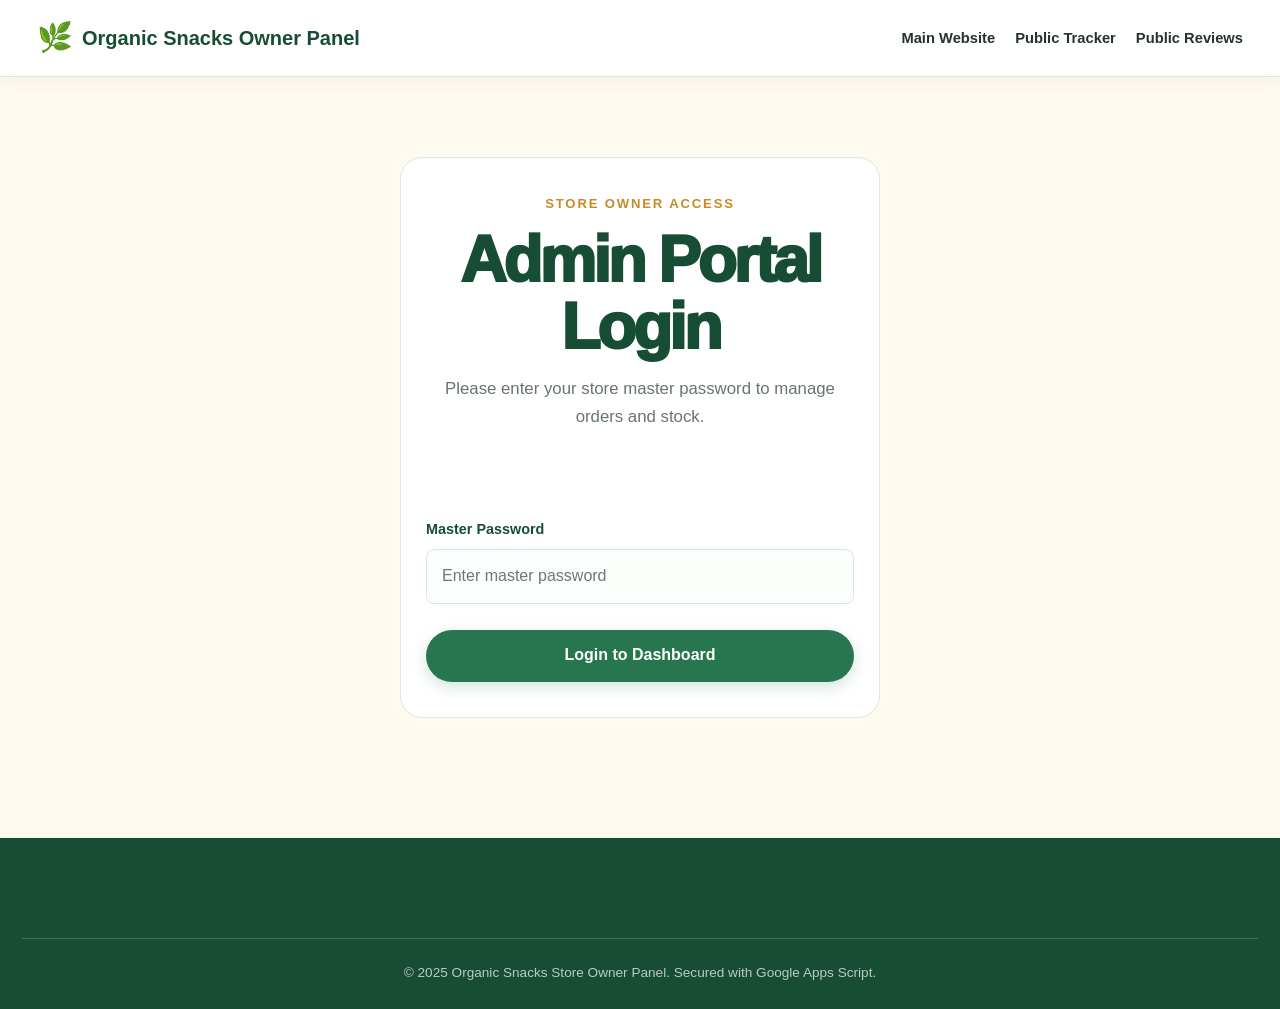
==== commit 6370854e: "Update admin.html" ====
--- a/admin.html
+++ b/admin.html
@@ -5,7 +5,7 @@
   <meta charset="UTF-8">
   <meta name="viewport" content="width=device-width, initial-scale=1.0">
   <title>Store Owner Dashboard - Organic Snacks Store</title>
-  <link rel="stylesheet" href="style.css?v=7">
+  <link rel="stylesheet" href="style.css?v=8">
 </head>
 
 <body>
@@ -25,6 +25,7 @@
       <div id="nav-links" class="nav-links">
         <a href="index.html">Main Website</a>
         <a href="order-status.html">Public Tracker</a>
+        <a href="reviews.html">Public Reviews</a>
         <button id="admin-logout-button" class="clear-cart-button" style="display:none;">Logout</button>
       </div>
     </nav>
@@ -74,6 +75,7 @@
       <div class="admin-tab-bar">
         <button id="tab-orders-btn" class="admin-tab-btn active">📦 Order Management</button>
         <button id="tab-inventory-btn" class="admin-tab-btn">🧈 Inventory & Stock</button>
+        <button id="tab-reviews-btn" class="admin-tab-btn">⭐ Reviews Moderation</button>
       </div>
 
       <!-- ORDERS TAB CONTENT -->
@@ -164,6 +166,60 @@
         </div>
       </div>
 
+      <!-- REVIEWS TAB CONTENT -->
+      <div id="tab-reviews-content" class="admin-tab-content" style="display:none;">
+        <div class="admin-table-header">
+          <h2>Customer Reviews Moderation</h2>
+        </div>
+
+        <!-- REVIEWS FILTER TOOLBAR -->
+        <div class="product-toolbar" style="margin-bottom: 15px;">
+          <input 
+            id="admin-review-search" 
+            class="search-input" 
+            type="search" 
+            placeholder="Search Review ID, Order ID, Name, Feedback..."
+          >
+
+          <select id="admin-review-status-filter" class="category-filter">
+            <option value="all">All Review Statuses</option>
+            <option value="Pending">Pending Approval</option>
+            <option value="Approved">Approved</option>
+            <option value="Rejected">Rejected</option>
+          </select>
+
+          <select id="admin-review-rating-filter" class="category-filter">
+            <option value="all">All Ratings</option>
+            <option value="5">5 Stars (⭐⭐⭐⭐⭐)</option>
+            <option value="4">4 Stars (⭐⭐⭐⭐)</option>
+            <option value="3">3 Stars (⭐⭐⭐)</option>
+            <option value="2">2 Stars (⭐⭐)</option>
+            <option value="1">1 Star (⭐)</option>
+          </select>
+        </div>
+
+        <p id="admin-reviews-message" class="product-message"></p>
+
+        <div class="admin-table-wrapper">
+          <table class="admin-table">
+            <thead>
+              <tr>
+                <th>Review ID / Date</th>
+                <th>Order ID</th>
+                <th>Customer Name</th>
+                <th>Rating</th>
+                <th>Feedback Text</th>
+                <th>Status</th>
+                <th>Action</th>
+              </tr>
+            </thead>
+            <tbody id="admin-reviews-tbody">
+              <!-- Reviews populated dynamically -->
+            </tbody>
+          </table>
+        </div>
+      </div>
+
     </section>
 
   </main>
@@ -174,7 +230,7 @@
     </div>
   </footer>
 
-  <script src="admin.js?v=2"></script>
+  <script src="admin.js?v=4"></script>
 </body>
 
 </html>
